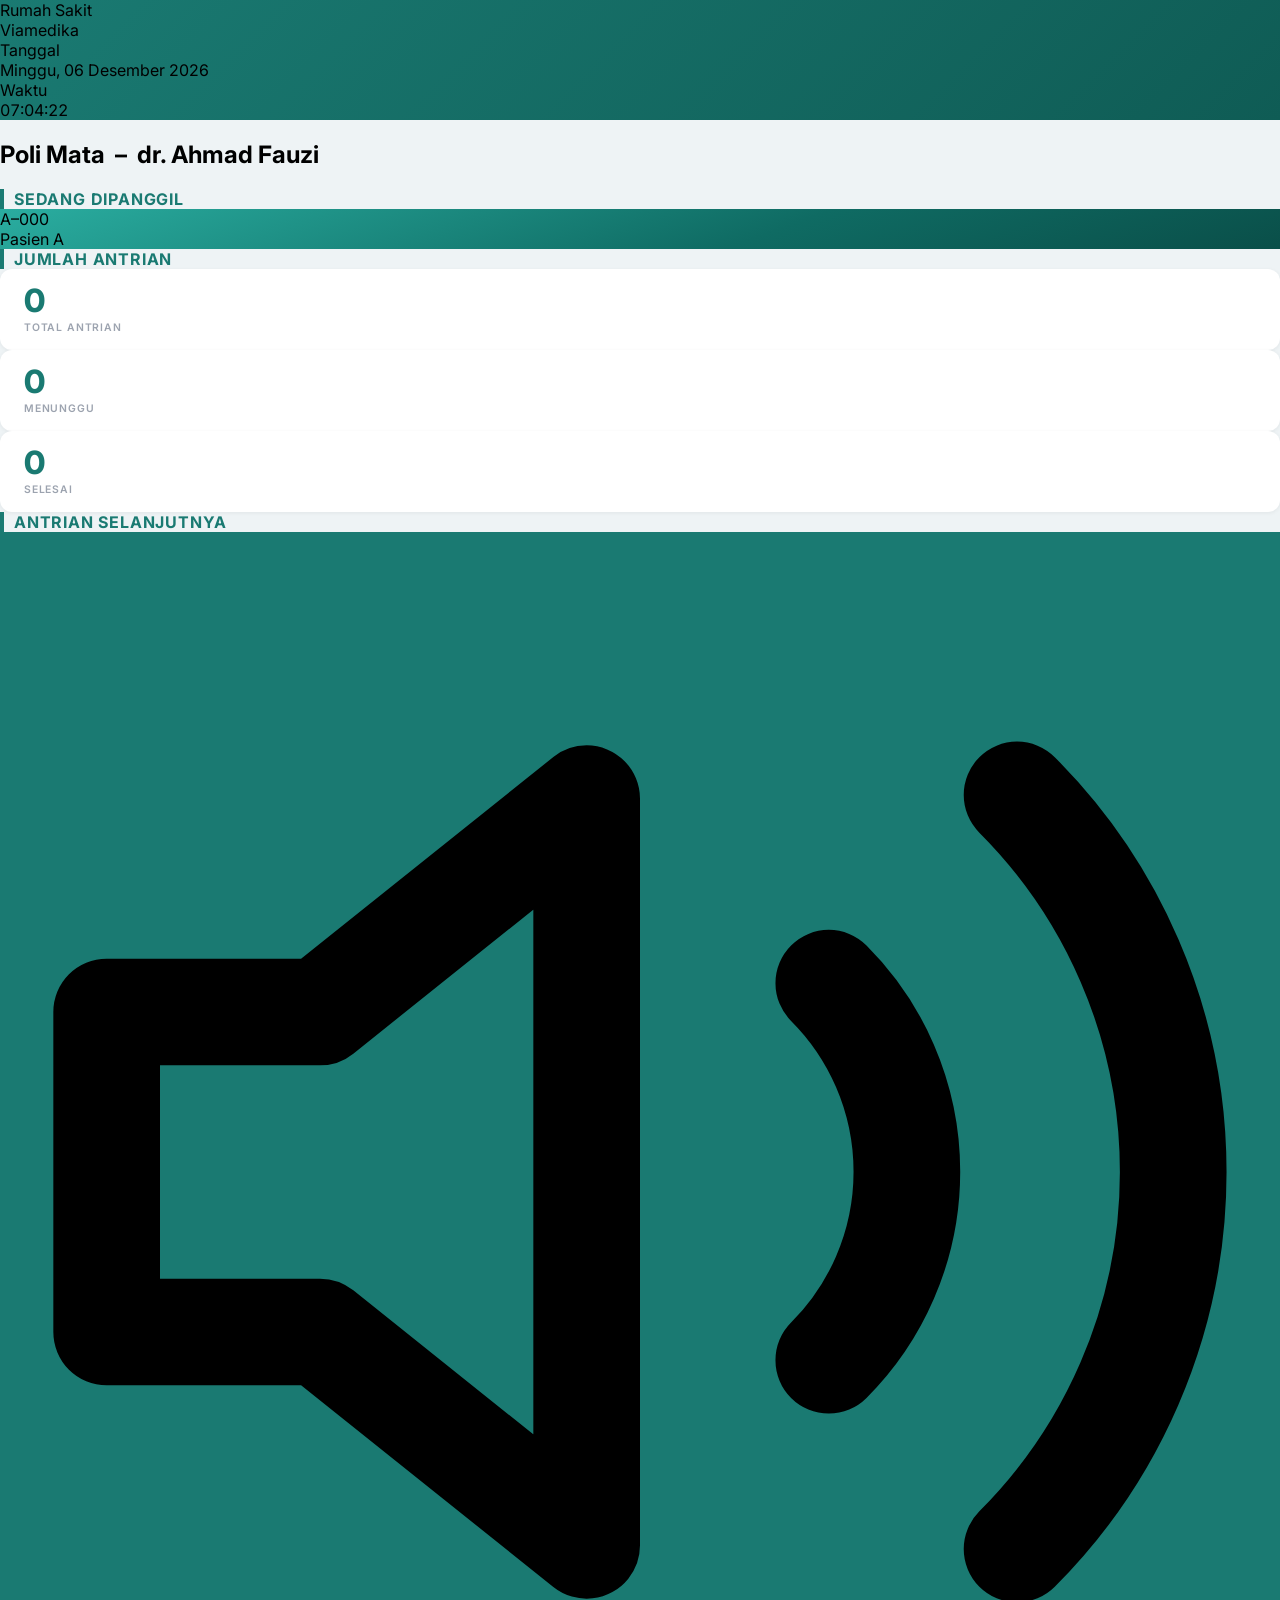
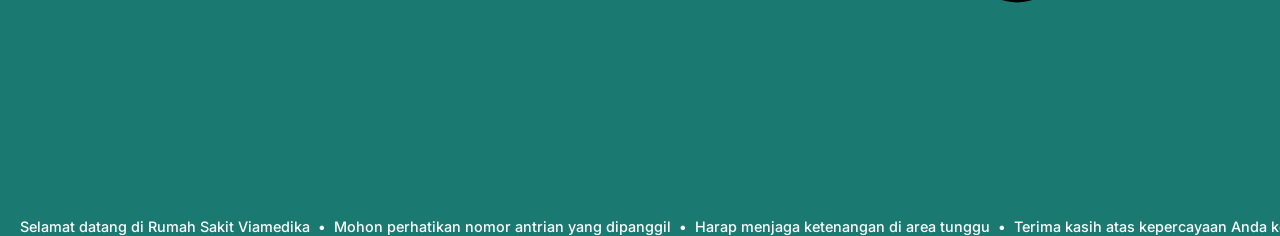
==== Display/index.html @ eb6bd11f "refactor(api): menggabung semua function yang ada ke dalam satu function yaitu display antrian" ====
<!DOCTYPE html>
<html lang="id">
<head>
  <meta charset="UTF-8" />
  <meta name="viewport" content="width=device-width, initial-scale=1.0"/>
  <title>Display Antrian – Rumah Sakit Viamedika</title>
  <script src="https://cdn.tailwindcss.com"></script>
  <style>
    @import url('https://fonts.googleapis.com/css2?family=Inter:wght@400;500;600;700;800;900&display=swap');

    * { font-family: 'Inter', sans-serif; box-sizing: border-box; }

    body {
      background: #eef3f5;
      margin: 0;
      padding: 0;
      min-height: 100vh;
      display: flex;
      flex-direction: column;
    }

    /* ── Header gradient ── */
    .header-bg {
      background: linear-gradient(135deg, #1a7a72 0%, #0f5c55 100%);
    }

    /* ── Called-number card gradient ── */
    .called-card {
      background: linear-gradient(160deg, #2aada0 0%, #0f6b63 60%, #0a4f49 100%);
    }

    /* ── Section label bar ── */
    .section-label {
      border-left: 4px solid #1a7a72;
      padding-left: 10px;
      color: #1a7a72;
      font-weight: 700;
      font-size: 1rem;
      letter-spacing: 0.05em;
      text-transform: uppercase;
    }

    /* ── Queue row items ── */
    .queue-row {
      background: #fff;
      border-radius: 12px;
      display: flex;
      align-items: center;
      padding: 0;
      overflow: hidden;
      box-shadow: 0 1px 4px rgba(0,0,0,0.06);
    }

    .queue-row .num {
      color: #1a7a72;
      font-weight: 800;
      font-size: 1.75rem;
      letter-spacing: -0.03em;
      min-width: 130px;
      padding: 18px 20px;
    }

    .queue-row .divider {
      width: 1px;
      background: #d1d5db;
      align-self: stretch;
      margin: 12px 0;
    }

    .queue-row .name {
      font-weight: 600;
      font-size: 1.1rem;
      color: #1f2937;
      padding: 18px 24px;
    }

    /* ── Stat boxes ── */
    .stat-box {
      background: #fff;
      border-radius: 12px;
      padding: 16px 24px;
      min-width: 110px;
      text-align: left;
      box-shadow: 0 1px 4px rgba(0,0,0,0.06);
    }

    .stat-box .val {
      font-size: 2rem;
      font-weight: 800;
      color: #1a7a72;
      line-height: 1;
    }

    .stat-box .lbl {
      font-size: 0.65rem;
      font-weight: 600;
      color: #9ca3af;
      letter-spacing: 0.08em;
      text-transform: uppercase;
      margin-top: 4px;
    }

    /* ── Ticker ── */
    .ticker-wrap {
      background: #1a7a72;
      overflow: hidden;
      white-space: nowrap;
    }

    .ticker-inner {
      display: inline-block;
      white-space: nowrap;
      animation: ticker-scroll 40s linear infinite;
      color: #fff;
      font-size: 0.9rem;
      font-weight: 500;
      padding: 0 20px;
    }

    @keyframes ticker-scroll {
      0%   { transform: translateX(100vw); }
      100% { transform: translateX(-100%); }
    }

    /* ── Clock ── */
    #clock { font-variant-numeric: tabular-nums; }
  </style>
</head>
<body>

  <!-- ══════════════════════════════════════════════
       HEADER
  ══════════════════════════════════════════════ -->
  <header class="header-bg px-8 py-4 flex items-center justify-between">
    <!-- Logo -->
    <div class="flex items-center gap-3">
      <img src="/src/img/Logoputih.svg" alt="Logo Rumah Sakit Viamedika"
           class="h-12"
           onerror="this.style.display='none';document.getElementById('logo-text').style.display='flex'"/>
      <!-- Fallback text logo -->
      <div id="logo-text" class="hidden items-center gap-2">
        <div class="bg-white rounded-md p-1.5">
          <svg xmlns="http://www.w3.org/2000/svg" class="h-7 w-7 text-teal-700" fill="none" viewBox="0 0 24 24" stroke="currentColor" stroke-width="2">
            <path stroke-linecap="round" stroke-linejoin="round" d="M12 4v16m8-8H4"/>
          </svg>
        </div>
        <div class="leading-tight">
          <div class="text-white font-bold text-base leading-none">Rumah Sakit</div>
          <div class="text-white font-bold text-base leading-none">Viamedika</div>
        </div>
      </div>
    </div>

    <!-- Date & Time -->
    <div class="text-right">
      <div class="text-white text-sm font-medium opacity-80 leading-tight">Tanggal</div>
      <div id="date-display" class="text-white font-bold text-2xl leading-tight"></div>
    </div>
    <div class="text-right ml-10">
      <div class="text-white text-sm font-medium opacity-80 leading-tight">Waktu</div>
      <div id="clock" class="text-white font-bold text-2xl leading-tight"></div>
    </div>
  </header>

  <!-- ══════════════════════════════════════════════
       MAIN CONTENT
  ══════════════════════════════════════════════ -->
  <main class="flex-1 px-10 py-8 grid grid-cols-2 gap-8">

    <!-- ── LEFT COLUMN ── -->
    <div class="flex flex-col gap-6">

      <!-- Poly & Doctor -->
      <h2 class="text-2xl font-bold text-gray-800 -mb-2">
        Poli Mata &nbsp;–&nbsp; dr. Ahmad Fauzi
      </h2>

      <!-- Sedang Dipanggil -->
      <div>
        <div class="section-label mb-3">Sedang Dipanggil</div>
        <div class="called-card rounded-2xl px-10 py-8 flex flex-col items-center justify-center min-h-[210px]">
          <span class="text-white font-black text-7xl tracking-tight leading-none drop-shadow-md" id="nomor-dipanggil">A–000</span>
          <div class="border-b border-white/40 w-3/4 my-4"></div>
          <span class="text-white font-semibold text-2xl tracking-wide" id="nama-dipanggil">Pasien A</span>
        </div>
      </div>

      <!-- Jumlah Antrian -->
      <div>
        <div class="section-label mb-3">Jumlah Antrian</div>
        <div class="flex gap-4">
          <div class="stat-box">
            <div class="val" id="total-antrian">0</div>
            <div class="lbl">Total Antrian</div>
          </div>
          <div class="stat-box">
            <div class="val" id="menunggu">0</div>
            <div class="lbl">Menunggu</div>
          </div>
          <div class="stat-box">
            <div class="val">0</div>
            <div class="lbl">Selesai</div>
          </div>
        </div>
      </div>
    </div>

    <!-- ── RIGHT COLUMN ── -->
    <div class="flex flex-col gap-4" id="antrian-selanjutnya">
      <div class="section-label mb-1" >Antrian Selanjutnya</div>

    </div>

  </main>

  <!-- ══════════════════════════════════════════════
       RUNNING TEXT TICKER
  ══════════════════════════════════════════════ -->
  <footer class="ticker-wrap py-3 flex items-center gap-3">
    <!-- Speaker icon -->
    <div class="flex-shrink-0 pl-4">
      <svg xmlns="http://www.w3.org/2000/svg" class="h-5 w-5 text-white" fill="none" viewBox="0 0 24 24" stroke="currentColor" stroke-width="2">
        <path stroke-linecap="round" stroke-linejoin="round"
              d="M11 5L6 9H2v6h4l5 4V5zM19.07 4.93a10 10 0 010 14.14M15.54 8.46a5 5 0 010 7.07"/>
      </svg>
    </div>
    <div class="overflow-hidden flex-1">
      <span class="ticker-inner">
        Selamat datang di Rumah Sakit Viamedika &nbsp;&bull;&nbsp;
        Mohon perhatikan nomor antrian yang dipanggil &nbsp;&bull;&nbsp;
        Harap menjaga ketenangan di area tunggu &nbsp;&bull;&nbsp;
        Terima kasih atas kepercayaan Anda kepada kami &nbsp;&bull;&nbsp;
        Selamat datang di Rumah Sakit Viamedika &nbsp;&bull;&nbsp;
        Mohon perhatikan nomor antrian yang dipanggil &nbsp;&bull;&nbsp;
        Harap menjaga ketenangan di area tunggu
      </span>
    </div>
  </footer>

  <!-- ══════════════════════════════════════════════
       CLOCK SCRIPT
  ══════════════════════════════════════════════ -->
  <script>
    const DAYS_ID   = ['Minggu','Senin','Selasa','Rabu','Kamis','Jumat','Sabtu'];
    const MONTHS_ID = ['Januari','Februari','Maret','April','Mei','Juni',
                       'Juli','Agustus','September','Oktober','November','Desember'];

    function pad(n){ return String(n).padStart(2,'0'); }

    function tick(){
      const now = new Date();
      // Date
      const day   = DAYS_ID[now.getDay()];
      const date  = now.getDate();
      const month = MONTHS_ID[now.getMonth()];
      const year  = now.getFullYear();
      document.getElementById('date-display').textContent =
        `${day}, ${pad(date)} ${month} ${year}`;
      // Time
      document.getElementById('clock').textContent =
        `${pad(now.getHours())}:${pad(now.getMinutes())}:${pad(now.getSeconds())}`;
    }

    tick();
    setInterval(tick, 1000);
  </script>
  <script src="/src/js/api.js"></script>
</body>
</html>
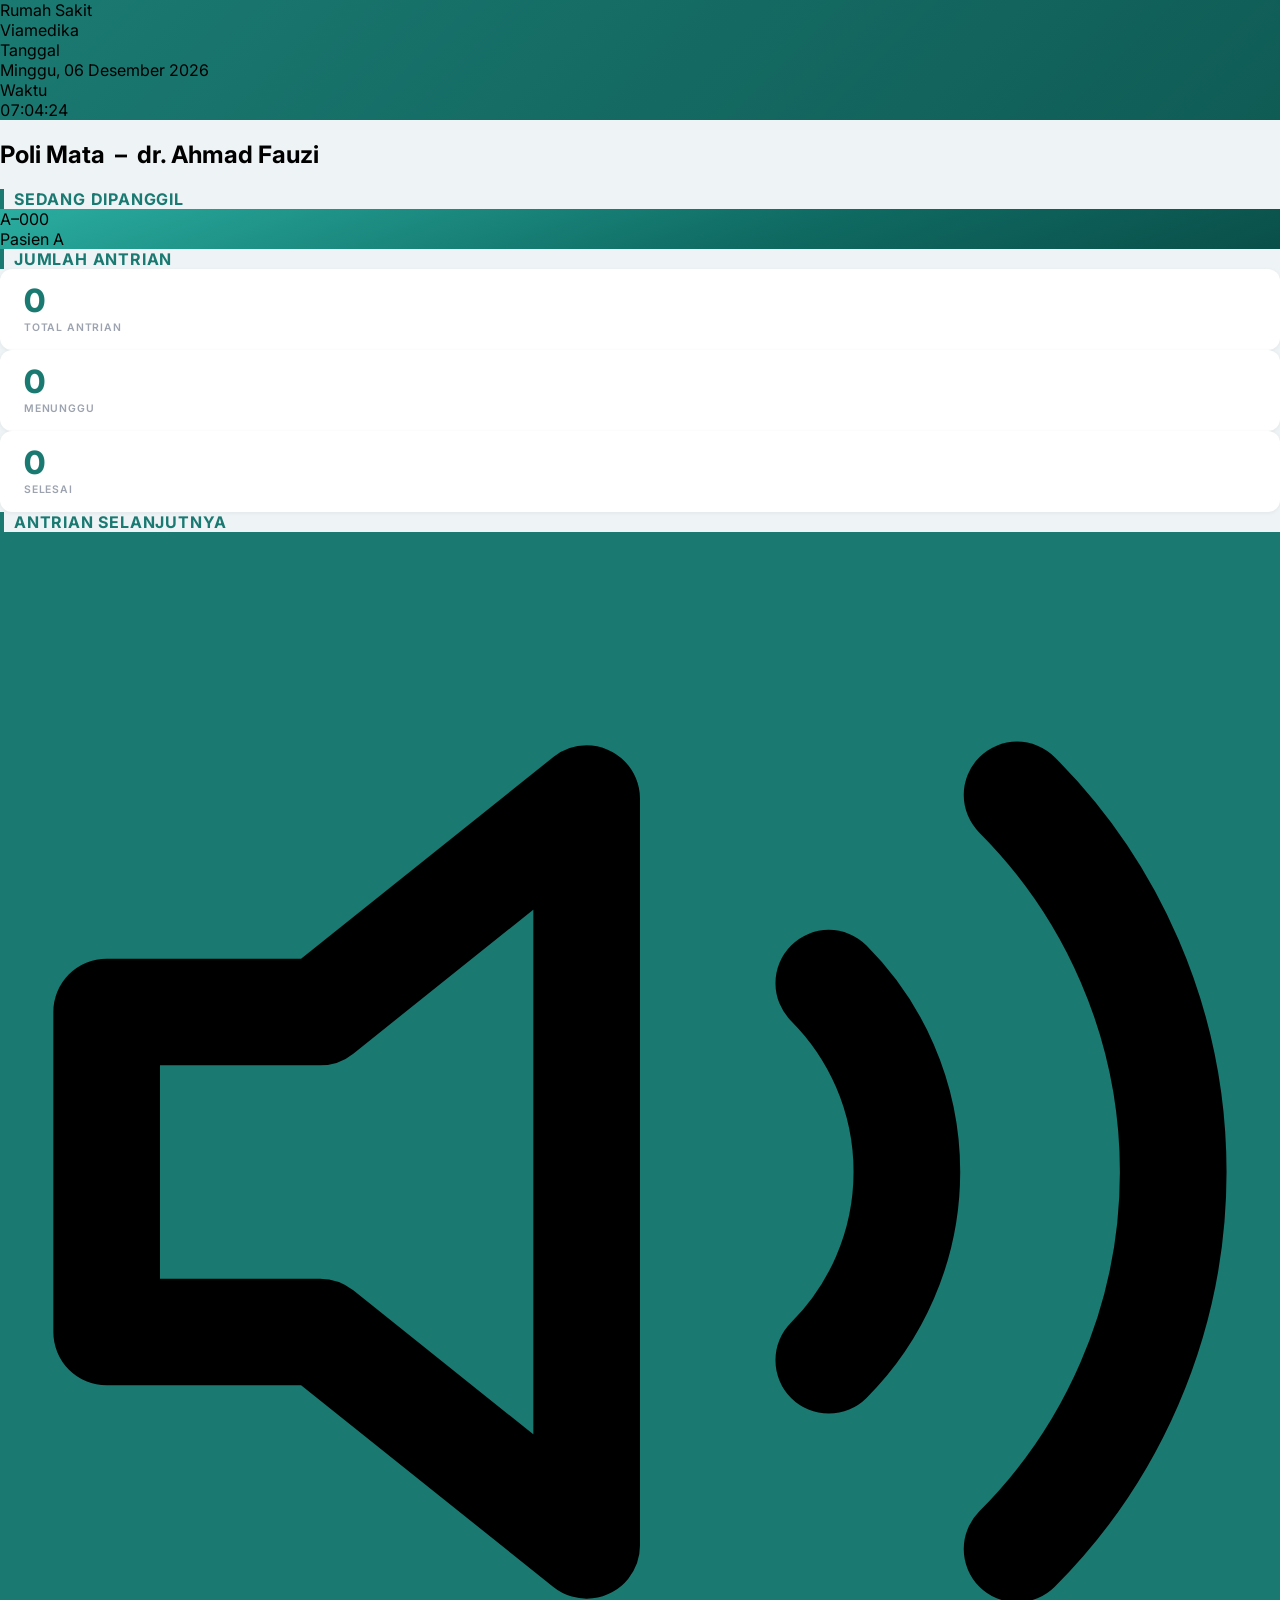
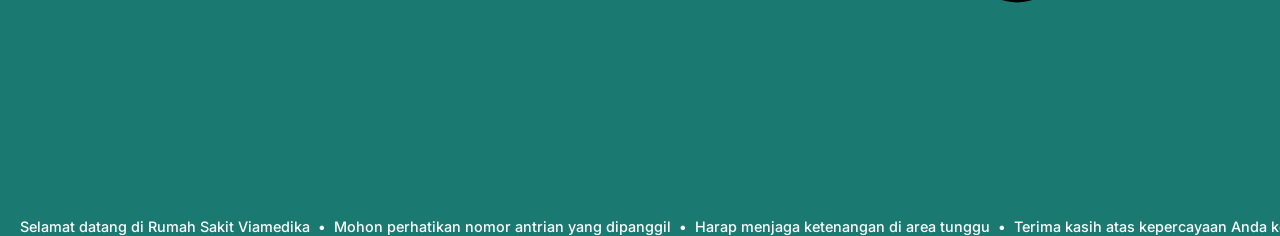
==== commit 21143088: "feat(display-antrian): pembuatan query paramter agar menampilkan display berdasarkan unit" ====
--- a/Display/index.html
+++ b/Display/index.html
@@ -4,7 +4,8 @@
   <meta charset="UTF-8" />
   <meta name="viewport" content="width=device-width, initial-scale=1.0"/>
   <title>Display Antrian – Rumah Sakit Viamedika</title>
-  <script src="https://cdn.tailwindcss.com"></script>
+  <link rel="stylesheet" href="/src/output.css">
+  <script src="/src/js/api.js"></script>
   <style>
     @import url('https://fonts.googleapis.com/css2?family=Inter:wght@400;500;600;700;800;900&display=swap');
 
@@ -263,7 +264,14 @@
 
     tick();
     setInterval(tick, 1000);
+
+    const queryString = window.location.search
+    const urlParams = new URLSearchParams(queryString)
+
+    const unit = urlParams.get('unit')
+    console.log(unit)
+    displayAntrianUnit(unit)
   </script>
-  <script src="/src/js/api.js"></script>
+  
 </body>
 </html>
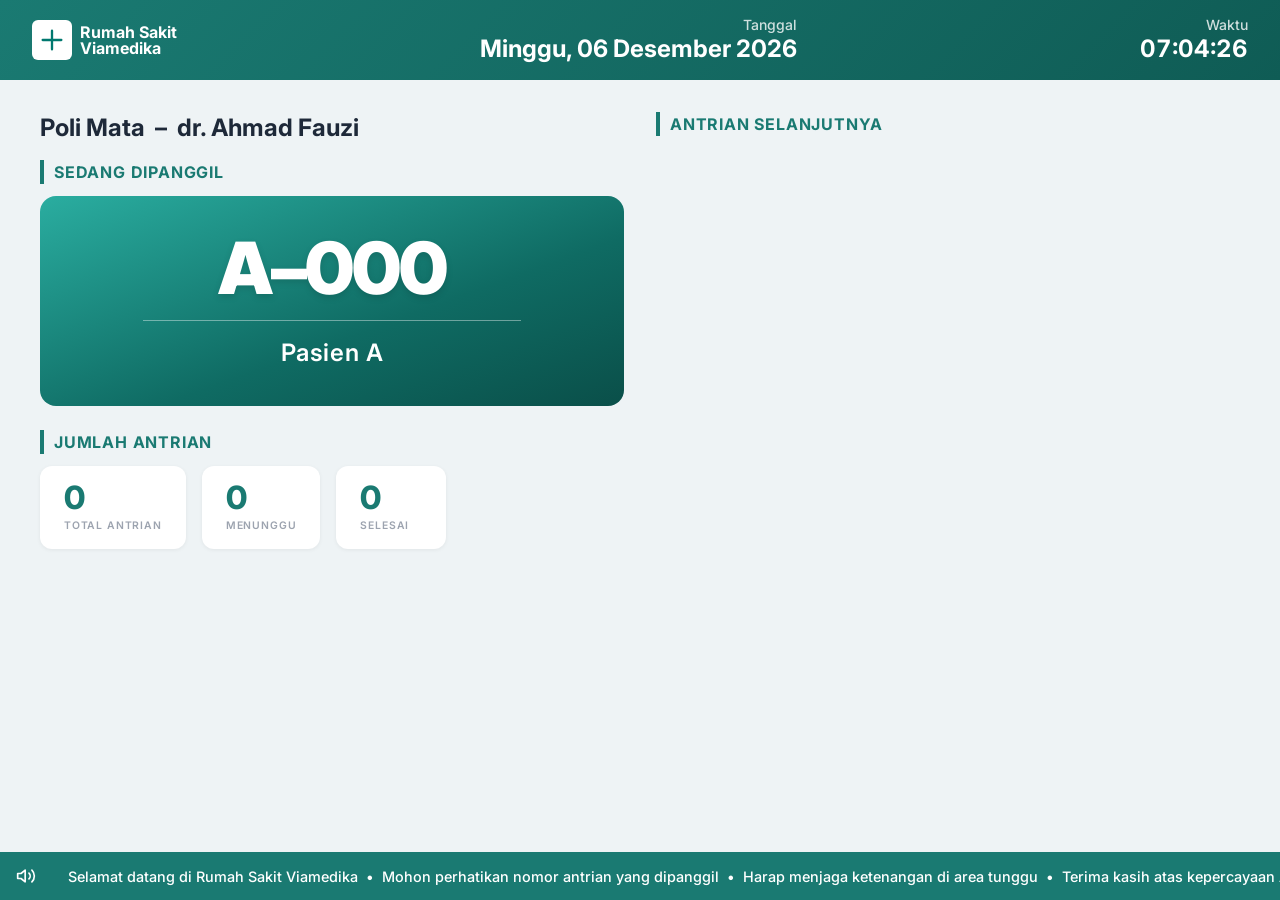
==== commit 1770b19f: "feat(display): perubahan nama folder" ====
--- a/Display/index.html
+++ b/Display/index.html
@@ -272,6 +272,5 @@
     console.log(unit)
     displayAntrianUnit(unit)
   </script>
-  
 </body>
 </html>
